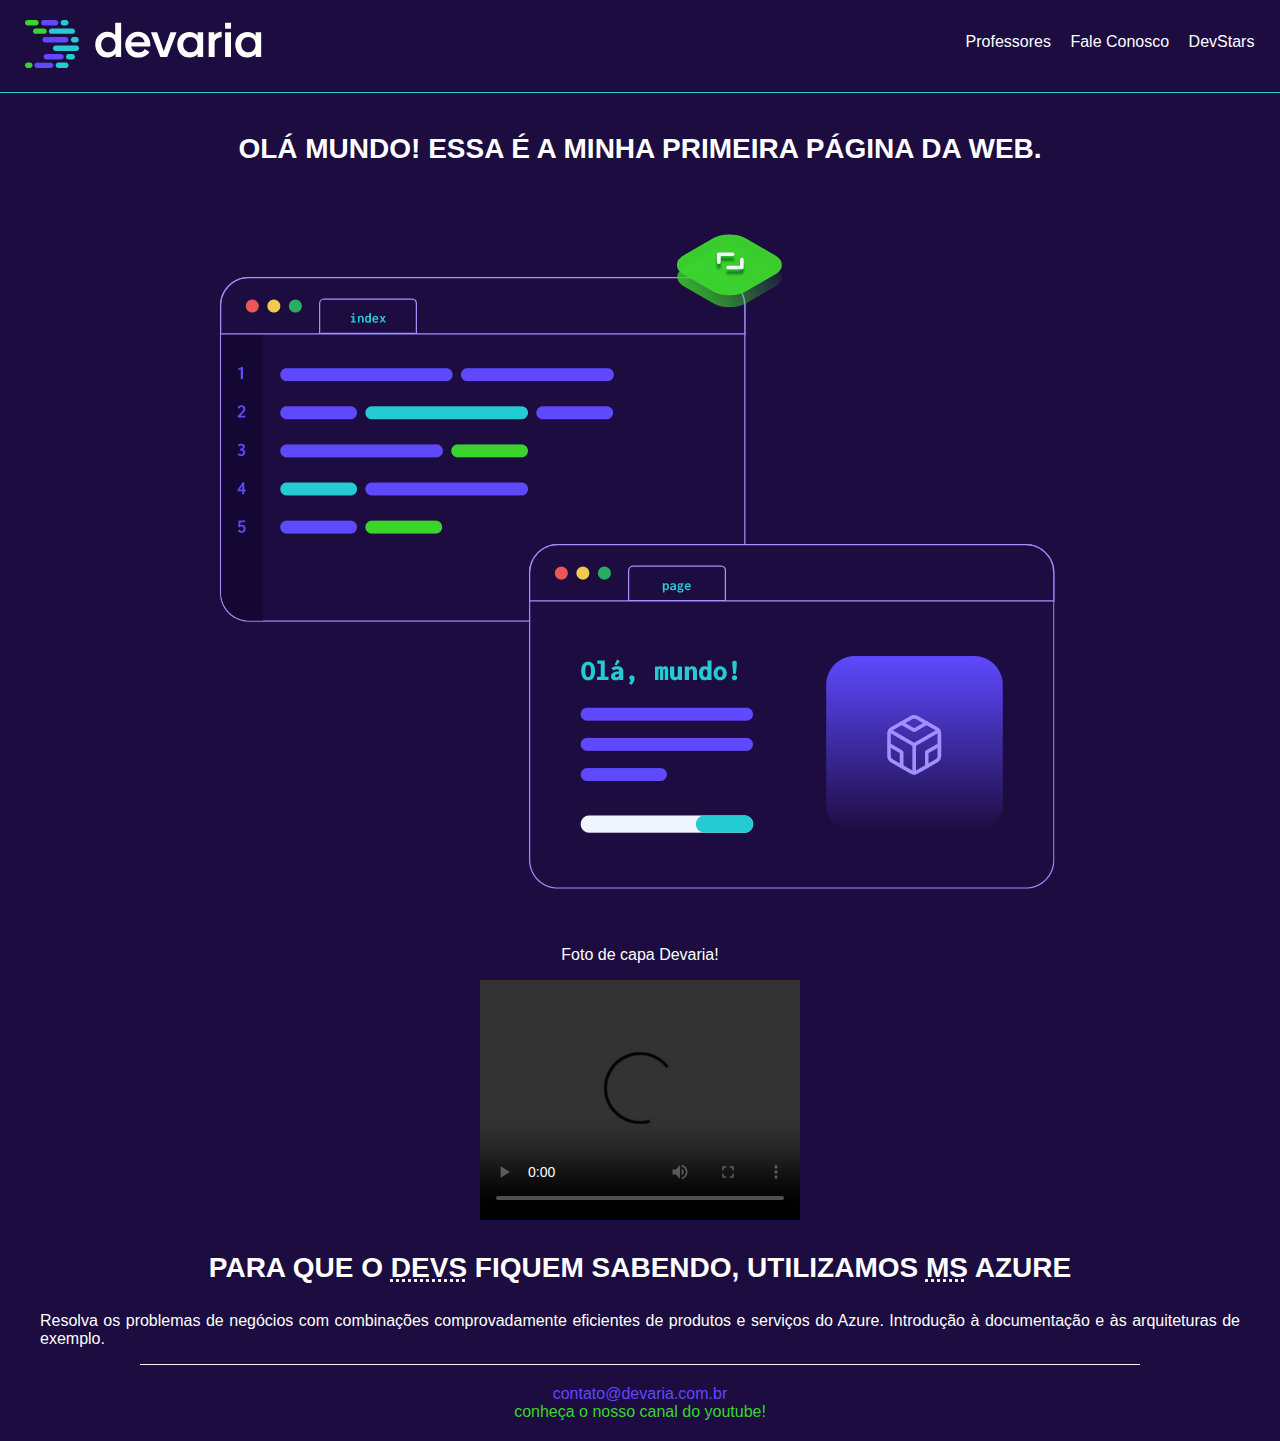
==== index.html @ 58ceb1f1 "Atualizando arquivos com base no main da Devaria." ====
<!DOCTYPE html>
<html lang="pt-BR">

<head>
    <meta charset="utf-8" />
    <meta name="description" content="A Devaria é uma formação para pessoas que não possuem 
                conhecimento em programação e querem se tornar um bom programador" />
    <meta name="keywords" content="devaria, programação, aulas ao vivo, desenvolvimento de sistemas" />
    <meta name="author" content="Daniel Castello" />
    <meta http-equiv="Refresh" Content="300" />
    <meta name="viewport" content="width=device-width, initial-scale=1.0" />
    <link rel="stylesheet" href="public/css/devaria.css" />
    <link rel="stylesheet" href="public/css/footer.css" />
    <link rel="stylesheet" href="public/css/header.css" />
    <link rel="stylesheet" href="public/css/professores.css" />
    <link rel="stylesheet" href="public/css/DevStars.css"/>

    <title>Olá Mundo!</title>
</head>

<body>
    <header>
        <a href="index.html" class="link-logo">
            <img src="public/fotos/logo-devaria.svg" alt="Logo devaria" />
        </a>
        <nav class="menu">
            <ul>
                <li><a href="Professores.html"> Professores</a></li>
                <li><a href="FaleConosco.html">Fale Conosco</a></li>
                <li><a href="DevStars.html">DevStars</a></li>
            </ul>
        </nav>
    </header>
    <main class="text-center">
        <h1 class="title">Olá Mundo! Essa é a minha primeira página da Web.</h1>
        
        <section class="cover-container">
            <figure>
                <img src="public/fotos/fotohome.png" alt="Devaria - Olá Mundo!" />
                <figcaption>Foto de capa Devaria!</figcaption>
            </figure>
        </section>

        <section class="section-video">
            <video width="320" height="240" controls="controls">
                <source src="public/videos/anuncio.mp4" type="video/mp4">
            </video>
        </section>

        <section class="section-azure">
            <h3 class="title">Para que o <abbr title="Developers">DEVs</abbr> fiquem sabendo, utilizamos <abbr title="Microsoft">MS</abbr> Azure</h3>
            <blockquote class="text-justify" cite="https://azure.microsoft.com/pt-br/solutions/">Resolva os problemas de negócios com combinações comprovadamente eficientes de produtos e serviços do Azure. 
                Introdução à documentação e às arquiteturas de exemplo.</blockquote>
        </section>

    </main>
    <footer>
        <section>
            <span>contato@devaria.com.br</span> <br />
            <span>Conheça o nosso canal do Youtube!</span>
        </section>
    </footer>
</body>

</html>
---- public/css/devaria.css ----
/* Estilos globais do site */
html {
    height: 100%;
}

body {
    background-color: #1c0c3f;
    font-family: sans-serif;
    color: #fff;
    margin: 0;
}

.title {
    padding: 0 20px;
    font-size: 1.75em;
    text-transform: uppercase;
}

h1.title {
    margin: 40px auto 20px;
}

.text-justify {
    text-align: justify;
}

.text-center {
    text-align: center;
}

.margin-horizontal-20px {
    margin-left: 20px;
    margin-right: 20px;
}

@media screen and (min-width: 992px) {
    .width-50pct-desktop {
        width: 50% !important;
    }
}
---- public/css/footer.css ----
/* Estilos relacionados ao rodape */

footer {
    text-align: center;
    border-top: 1px solid #f0f5ff;
    padding: 20px;
    width: 75%;
    margin: auto;
    text-transform: lowercase;
}

footer section span:first-child {
    color: #5e49ff;
}

footer section span:last-child {
    color: #3bd42d;
}
---- public/css/header.css ----
/* Estilos do header */

header .link-logo {
    display: block;
    padding: 20px 25px;
    border-bottom: 1px solid #25cbd3;
}

header nav ul {
    padding: 0;
    text-align: center;
}

header nav ul li {
    display: inline-block;
}

header nav ul li:not(:last-child) {
    margin-right: 15px;
}

.menu li a {
    color: #fff;
    text-decoration: none;
}

.menu li a:hover {
    color: #3bd42d;
    text-decoration: underline;
}

@media screen and (min-width: 992px) {
    header {
        position: relative;
    }

    .menu {
        position: absolute;
        right: 2%;
        top: 18%;
    }
}
---- public/css/professores.css ----
/* Estilos referente a pagina de professores */

.content-container {
    padding: 20px;
}

.content-container h2.title {
    font-size: 1.5em;
}

.content-container > div img {
    width: 98%;
    border-radius: 20px;
    border: 5px double;
}

@media screen and (min-width: 992px) {
    .content-container article p {
        margin: 0 auto 10px;
    }
}
---- public/css/DevStars.css ----
/* Estilos voltados para a página DevStars */
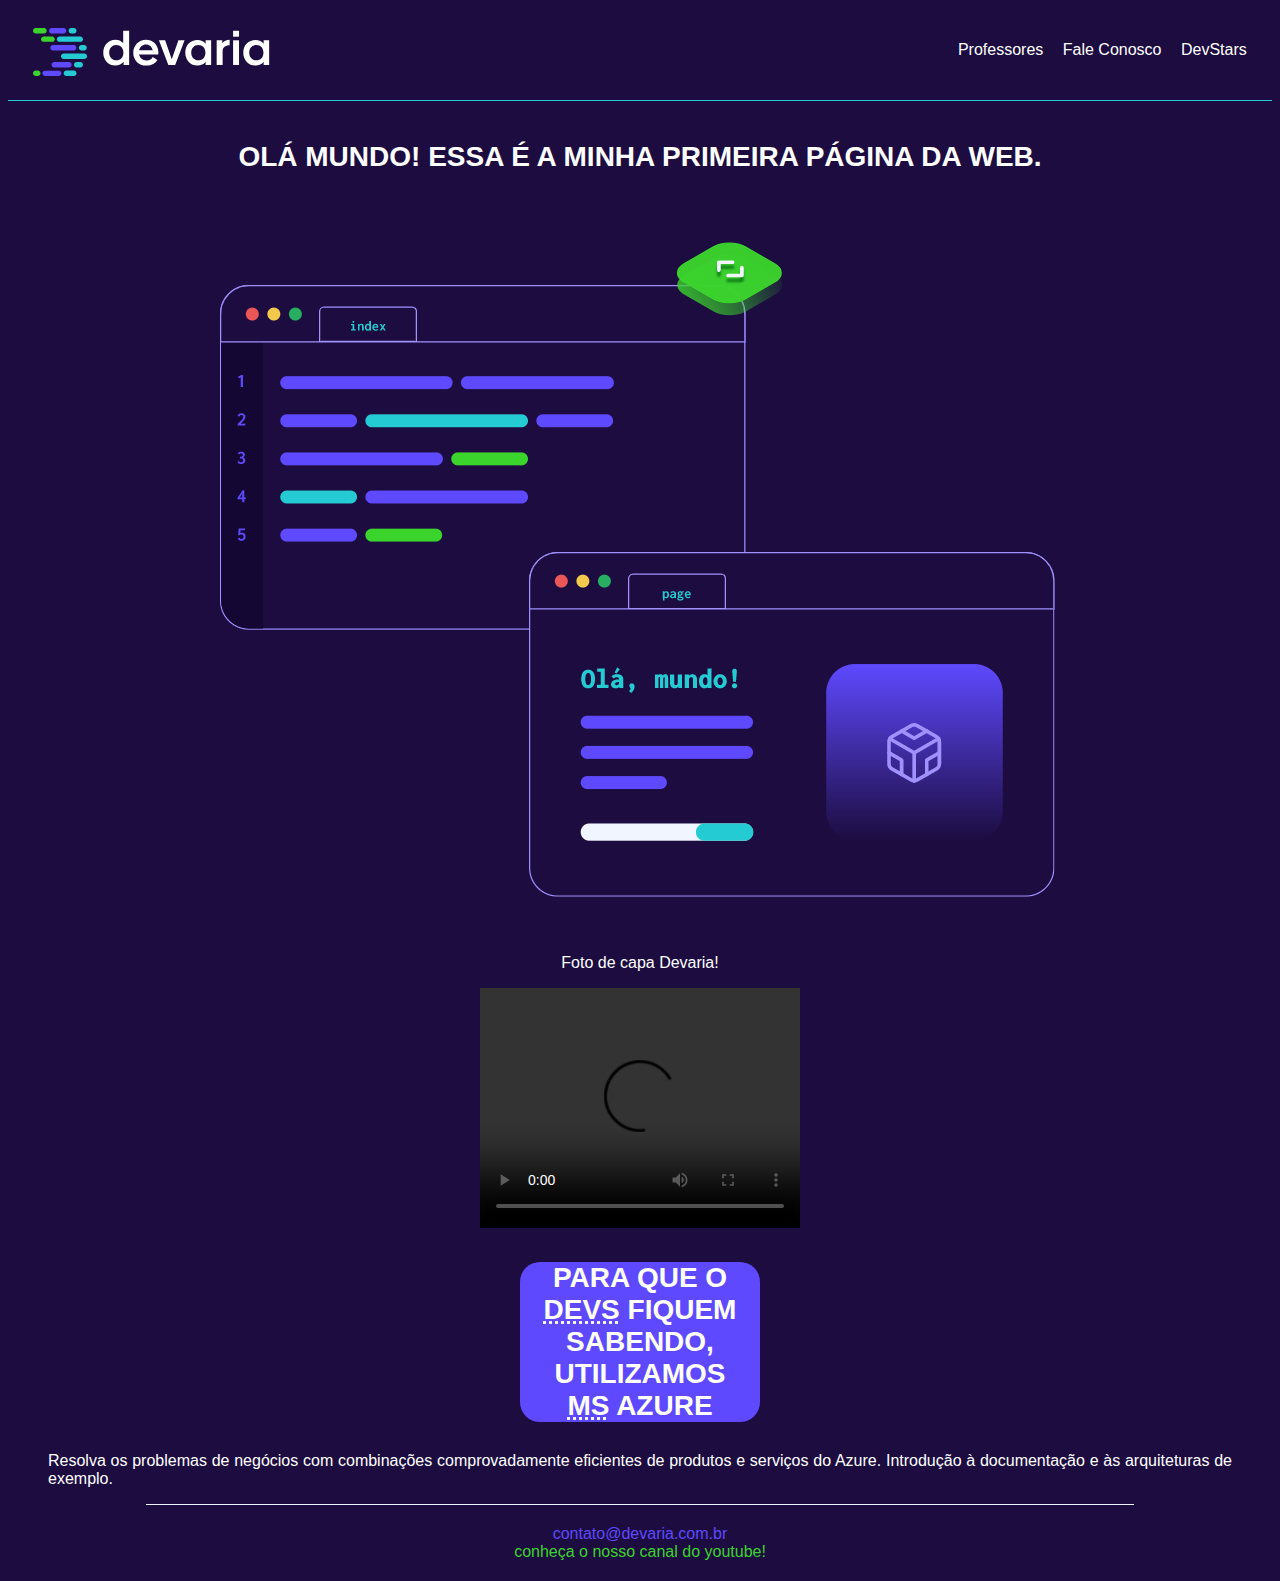
==== commit 0a9e2b3e: "Criação de alguns elementos css para a página de Devstars da Devaria" ====
--- a/index.html
+++ b/index.html
@@ -6,7 +6,7 @@
     <meta name="description" content="A Devaria é uma formação para pessoas que não possuem 
                 conhecimento em programação e querem se tornar um bom programador" />
     <meta name="keywords" content="devaria, programação, aulas ao vivo, desenvolvimento de sistemas" />
-    <meta name="author" content="Daniel Castello" />
+    <meta name="author" content="Matheus Conti" />
     <meta http-equiv="Refresh" Content="300" />
     <meta name="viewport" content="width=device-width, initial-scale=1.0" />
     <link rel="stylesheet" href="public/css/devaria.css" />
--- a/public/css/devaria.css
+++ b/public/css/devaria.css
@@ -7,7 +7,7 @@
     background-color: #1c0c3f;
     font-family: sans-serif;
     color: #fff;
-    margin: 0;
+    margin: 8px;
 }
 
 .title {
--- a/public/css/professores.css
+++ b/public/css/professores.css
@@ -9,9 +9,14 @@
 }
 
 .content-container > div img {
-    width: 98%;
+    display: block;
+    align-items: center;
+    width: 90%;
     border-radius: 20px;
-    border: 5px double;
+    padding: 2%;
+    border: 1px solid;
+    border-color: #5e49ff;
+    
 }
 
 @media screen and (min-width: 992px) {
--- a/public/css/DevStars.css
+++ b/public/css/DevStars.css
@@ -1,2 +1,77 @@
 /* Estilos voltados para a página DevStars */ 
 
+.ranking-container {
+    display: flex;
+    flex-direction: row;
+    align-items: center;
+    margin: 16px;
+    text-align: center;
+    padding-left: 4px;
+}
+
+.ranking-container img{
+    float: left;
+    padding: 4px;
+    margin-right: 4px;
+}
+
+.ranking-container h1{
+    font-size: 1.5em;
+    text-align: center;
+}
+
+main h2 {
+    padding-left: 4px;
+    margin: 16px;
+}
+
+
+main h3 {
+    font-size: 1.5em;
+    border: #5e49ff;
+    background-color: #5e49ff;
+    border-radius: 20px;
+    width: 200px;
+    height: px;
+    margin: 30px auto 30px;
+    text-align: center;
+}
+
+.table-container {
+    display: flex;
+    flex-direction: column;
+    padding: 4px;
+    margin: 2%;
+    border: 1px solid #5e49ff;
+    border-radius: 26px;   
+    text-align: center;
+}
+
+.table-container th {
+    padding: 4px;
+    text-align: center;
+    border: 1px solid #25cbd3 ;
+    border-radius: 18px;
+    font-size: 0.9em;
+}
+
+
+@media screen and (min-width: 992px) {
+    .table-container {
+        display: column;
+        text-align: center;
+        padding: 1%;
+    }
+
+    main h3 {
+        font-size: 22px;
+
+    }
+
+}
+
+main section div iframe {
+    width: 98%;
+    border-style: none;
+    margin: 10px auto 10px;
+}